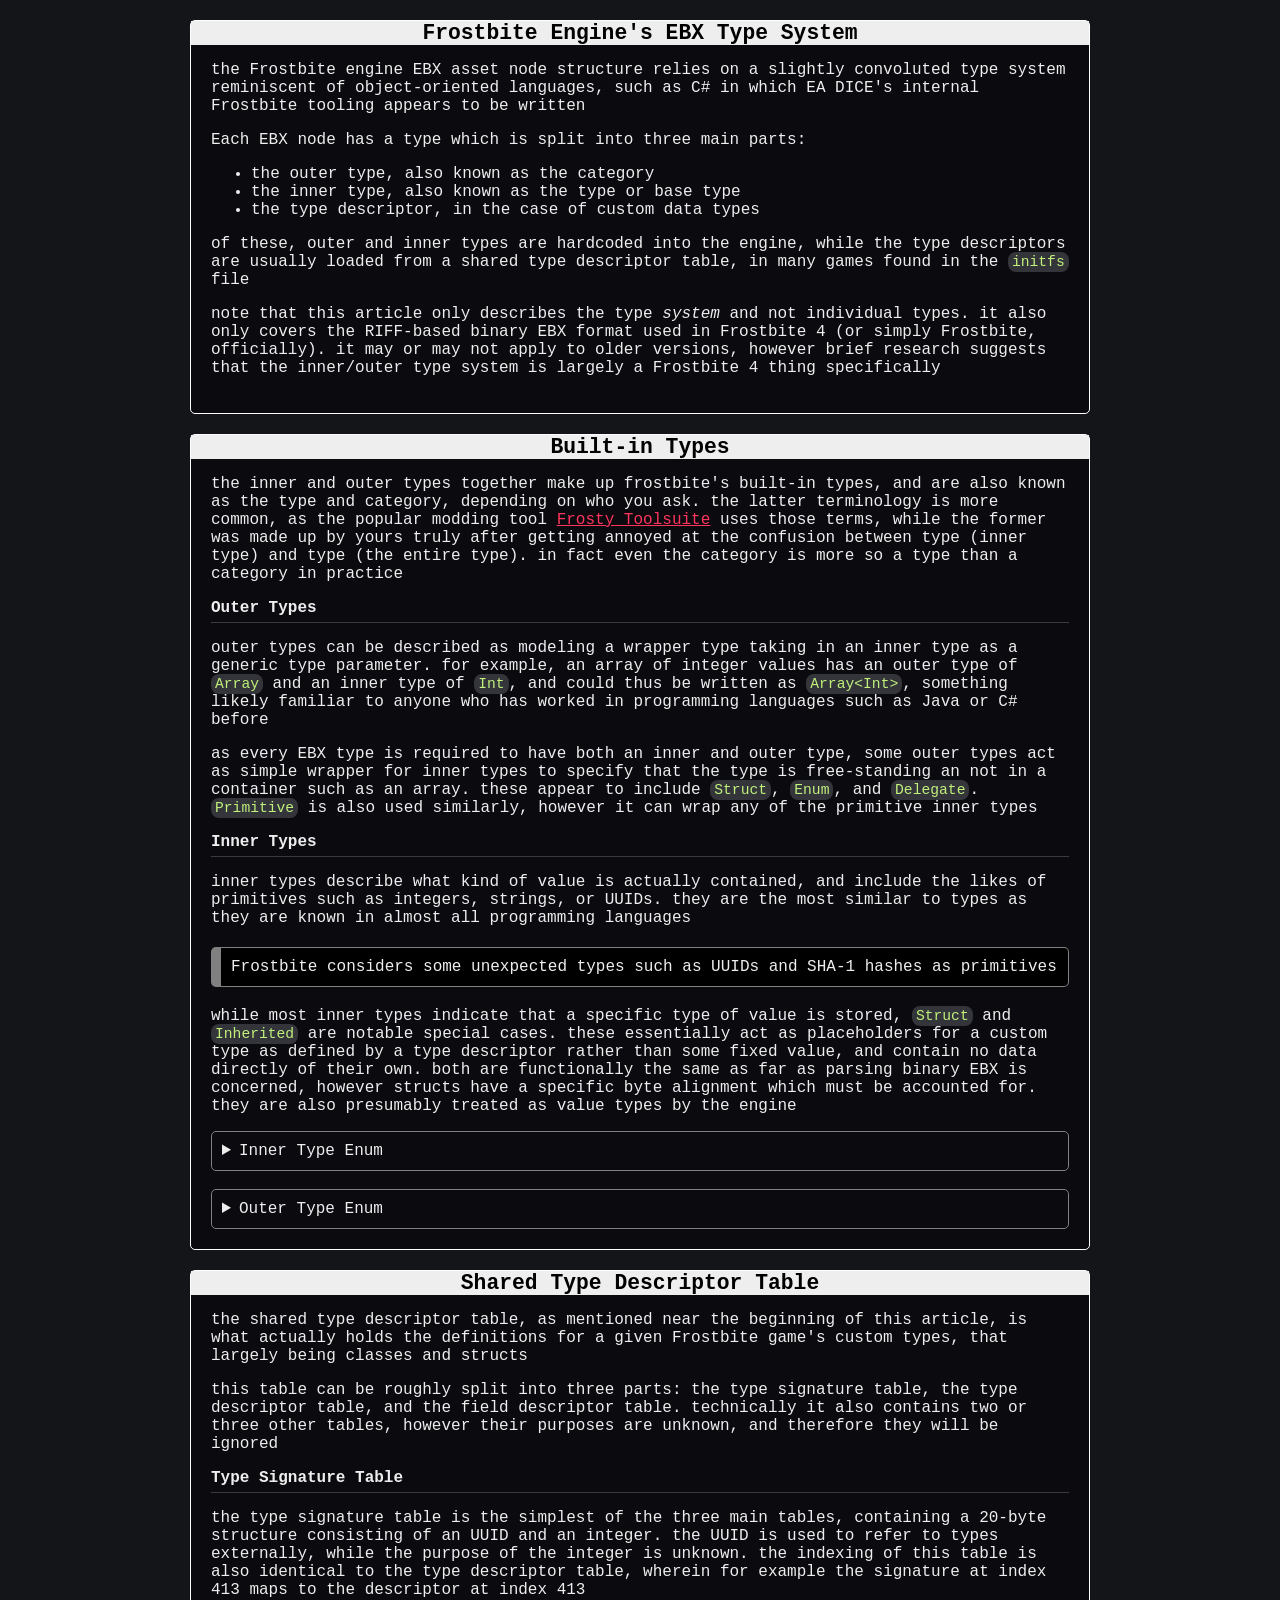
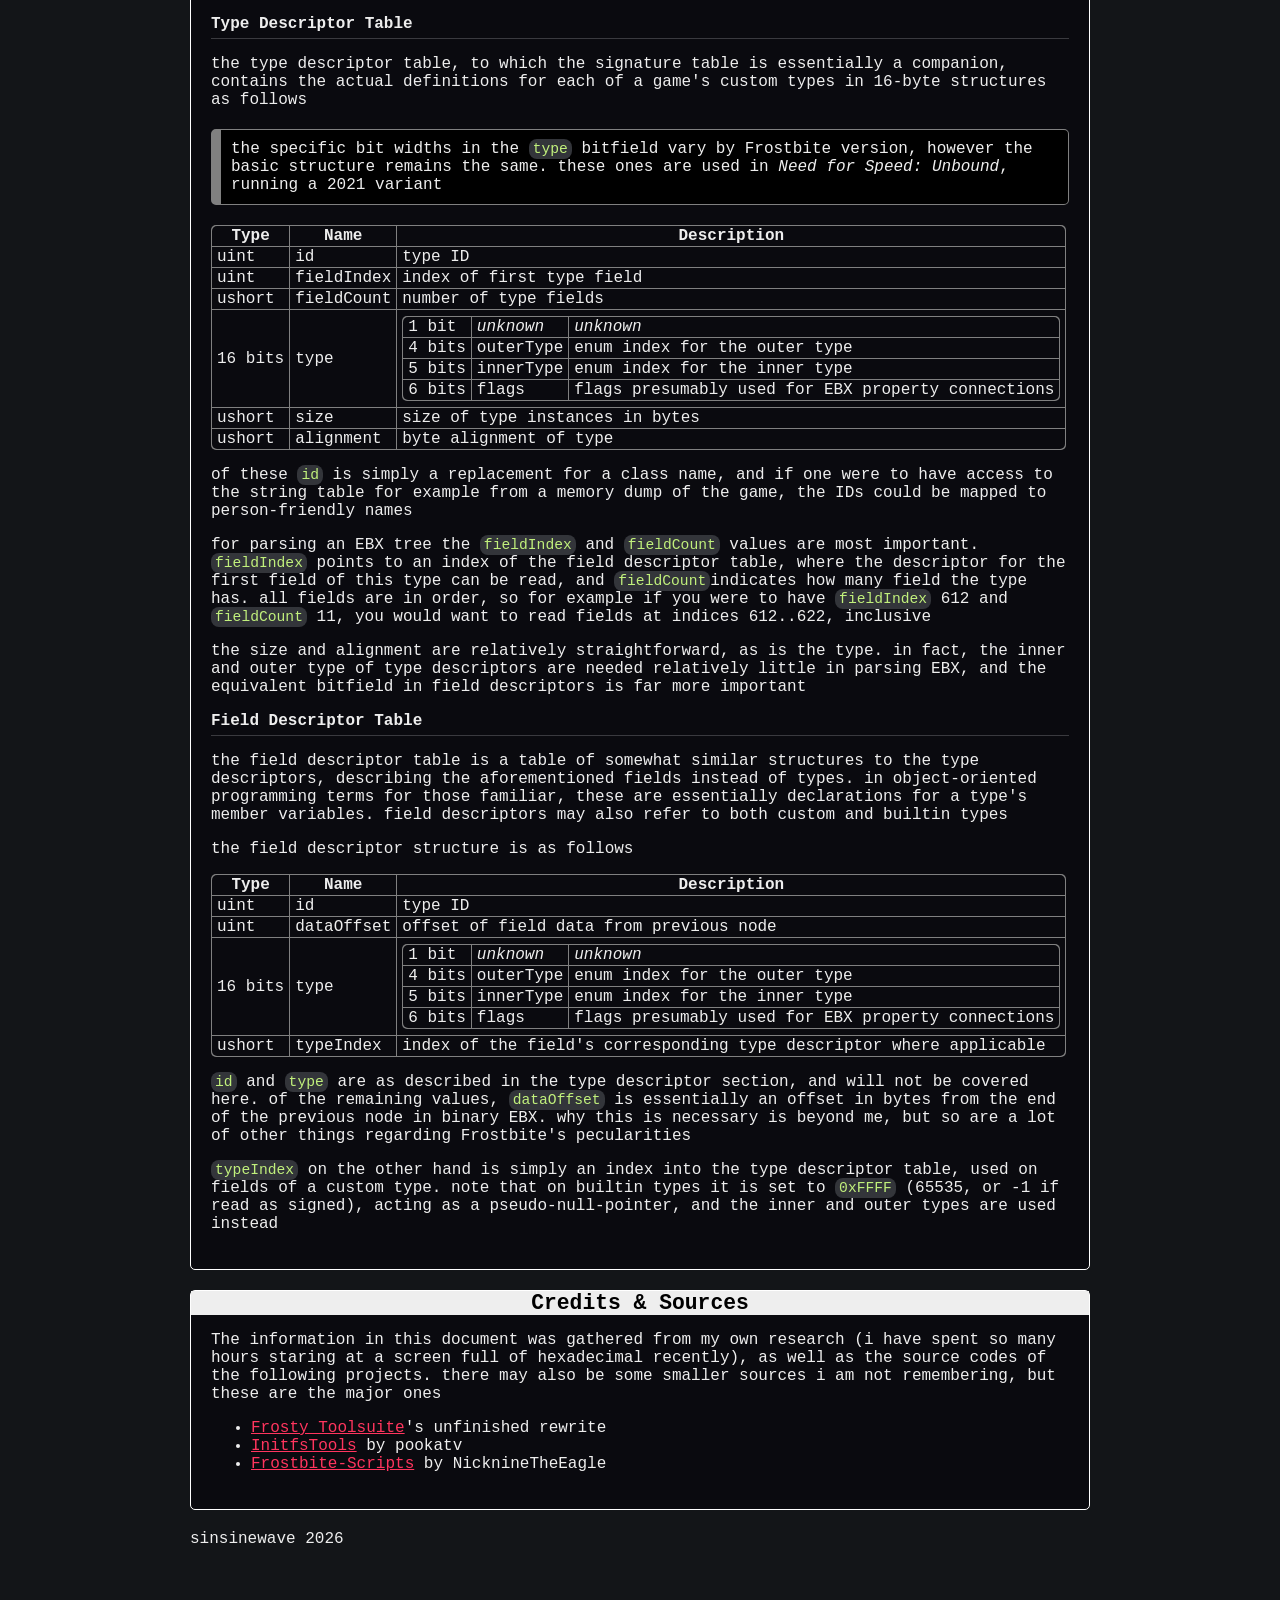
==== types.html @ 664227d4 "EBX type system article" ====
<html>
    <head>
        <link rel="stylesheet" href="style.css">
    </head>
    <body><div id="root">
        <div>
            <h2>Frostbite Engine's EBX Type System</h2>
            <p>
            the Frostbite engine EBX asset node structure relies on a slightly convoluted type system reminiscent of object-oriented languages, such as C# in which EA DICE's internal Frostbite tooling appears to be written
            </p>
            Each EBX node has a type which is split into three main parts:
            <ul>
            <li>the outer type, also known as the category</li>
            <li>the inner type, also known as the type or base type</li>
            <li>the type descriptor, in the case of custom data types</li>
            </ul>
            <p>
            of these, outer and inner types are hardcoded into the engine, while the type descriptors are usually loaded from a shared type descriptor table, in many games found in the <code>initfs</code> file
            </p>
            <p>
            note that this article only describes the type <em>system</em> and not individual types. it also only covers the RIFF-based binary EBX format used in Frostbite 4 (or simply Frostbite, officially). it may or may not apply to older versions, however brief research suggests that the inner/outer type 
            system is largely a Frostbite 4 thing specifically
            </p>
        </div>
        <div>
            <h2>Built-in Types</h2>
            <p>
            the inner and outer types together make up frostbite's built-in types, and are also known as the type and category, depending on who you ask. the latter terminology is more common, as the popular modding tool <a href="https://github.com/HarGabt/FrostyToolsuite/tree/1.0.7">Frosty Toolsuite</a> uses those terms, 
            while the former was made up by yours truly after getting annoyed at the confusion between type (inner type) and type (the entire type). in fact even the category is more so a type than a category in practice
            </p>
            <h3>Outer Types</h3>
            <p>
            outer types can be described as modeling a wrapper type taking in an inner type as a generic type parameter. for example, an array of integer values has an outer type of <code>Array</code> and an inner type of <code>Int</code>, and could thus be written as <code>Array&ltInt&gt</code>,
            something likely familiar to anyone who has worked in programming languages such as Java or C# before
            </p>
            as every EBX type is required to have both an inner and outer type, some outer types act as simple wrapper for inner types to specify that the type is free-standing an not in a container such as an array. these appear to include <code>Struct</code>, <code>Enum</code>, and <code>Delegate</code>. <code>Primitive</code>
            is also used similarly, however it can wrap any of the primitive inner types
            <br>
            <h3>Inner Types</h3>
            <p>
            inner types describe what kind of value is actually contained, and include the likes of primitives such as integers, strings, or UUIDs. they are the most similar to types as they are known in almost all programming languages
            </p>
            <div class="callout">Frostbite considers some unexpected types such as UUIDs and SHA-1 hashes as primitives</div>
            <p>
            while most inner types indicate that a specific type of value is stored, <code>Struct</code> and <code>Inherited</code> are notable special cases. these essentially act as placeholders for a custom type as defined by a type descriptor rather than some fixed value, and contain no data directly of their own.
            both are functionally the same as far as parsing binary EBX is concerned, however structs have a specific byte alignment which must be accounted for. they are also presumably treated as value types by the engine
            </p>
            <details><summary>Inner Type Enum</summary><div>
            <div class="callout">the sizes are for the data stored inline in the EBX structure, for example CString stores a 64-bit integer offset while the string itself is written to a table after the EBX structure itself</div>
            <table>
                <tr><th>Name</th><th>Size</th><th>Alignment</th><th>Description</th></tr>
                <tr>           <td>Inherited</td>  <td><i>varies</i></td>  <td><i>varies</i></td>  <td>custom type, only used in field descriptors</td> </tr>
                <tr>           <td>DBObject</td>   <td><i>unknown</i></td> <td><i>unknown</i></td> <td>dbobject, a structured data format. possibly unused</td> </tr>
                <tr>           <td>Struct</td>     <td><i>varies</i></td>  <td><i>varies</i></td>  <td>struct as found in for example C#</td> </tr>
                <tr> <td rowspan=2>Class</td>      <td><i>varies</i></td>  <td><i>varies</i></td>  <td>type descriptor only, simple class definition</td> </tr>
                <tr>                               <td>8</td>              <td>8</td>              <td>field descriptor only, reference to an EBX instance</td> </tr>
                <tr>           <td>Array</td>      <td><i>unknown</i></td> <td><i>unknown</i></td>  <td>an array, seems to be unused as an inner type in RIFF-based EBX</td> </tr>
                <tr>           <td>FixedArray</td> <td><i>unknown</i></td> <td><i>unknown</i></td> <td>unknown, possibly a fixed-length array?</td> </tr>
                <tr>           <td>String</td>     <td>32</td>             <td>4</td>              <td>32-character fixed length string</td> </tr>
                <tr>           <td>CString</td>    <td>8</td>              <td>8</td>              <td>variable length string</td> </tr>
                <tr>           <td>Enum</td>       <td>4</td>              <td>4</td>              <td>enum entry stored as a 32-bit integer</td> </tr>
                <tr>           <td>FileReference</td> <td>8</td>           <td>8</td>              <td>reference to a file, stored identically to a CString</td> </tr>
                <tr>           <td>Boolean</td>    <td>1</td>              <td>4</td>              <td>simple boolean value</td> </tr>
                <tr>           <td>Byte</td>       <td>1</td>              <td>4</td>              <td>8-bit signed integer</td> </tr>
                <tr>           <td>UByte</td>      <td>1</td>              <td>4</td>              <td>8-bit unsigned integer</td> </tr>
                <tr>           <td>Short</td>      <td>2</td>              <td>4</td>              <td>16-bit signed integer</td> </tr>
                <tr>           <td>UShort</td>     <td>2</td>              <td>4</td>              <td>16-bit unsigned integer</td> </tr>
                <tr>           <td>Int</td>        <td>4</td>              <td>4</td>              <td>32-bit signed integer</td> </tr>
                <tr>           <td>UInt</td>       <td>4</td>              <td>4</td>              <td>32-bit unsigned integer</td> </tr>
                <tr>           <td>Long</td>       <td>8</td>              <td>8</td>              <td>64-bit signed integer</td> </tr>
                <tr>           <td>ULong</td>      <td>8</td>              <td>8</td>              <td>64-bit unsigned integer</td> </tr>
                <tr>           <td>Float</td>      <td>4</td>              <td>4</td>              <td>32-bit IEEE-745 float</td> </tr>
                <tr>           <td>Double</td>     <td>8</td>              <td>8</td>              <td>64-bit IEEE-745 double-precision float</td> </tr>
                <tr>           <td>Uuid</td>       <td>16</td>             <td>4</td>              <td>16-byte UUID</td> </tr>
                <tr>           <td>Sha1</td>       <td>20</td>             <td>4</td>              <td>20-byte SHA-1 hash</td> </tr>
                <tr>           <td>ResourceReference</td> <td>8</td>       <td>8</td>              <td>reference to a resource (a game asset)</td> </tr>
                <tr>           <td>Function</td>   <td><i>unknown</i></td> <td><i>unknown</i></td> <td>unknown, possibly a function pointer of some kind?</td> </tr>
                <tr>           <td>TypeReference</td> <td>8</td>           <td>8</td>              <td>reference to an EBX type</td> </tr>
                <tr>           <td>BoxedValueReference</td> <td>8</td>     <td>8</td>              <td>reference to a boxed value</td> </tr>
                <tr>           <td>Interface</td>  <td><i>unknown</i></td> <td><i>unknown</i></td> <td><i>unknown</i></td> </tr>
                <tr>           <td>Delegate</td>   <td>8</td>              <td>8</td>              <td>same as TypeReference, likely treated differently by the engine however</td> </tr>
            </table>
            </div></details>
            <br>
            <details><summary>Outer Type Enum</summary><div>
            <br>
            <table>
                <tr><th>Name</th><th>Description</th></tr>
                <tr> <td>None</td>      <td>appears to only be used in field descriptors with inner type <code>Inherited</code></td> </tr>
                <tr> <td>Class</td>     <td>wraps both <code>Class</code> and <code>Inherited</code> inner types in field descriptors, only <code>Class</code> in type descriptors</td> </tr>
                <tr> <td>Struct</td>    <td>wraps inner type <code>Struct</code> when not in a container such as an array</td> </tr>
                <tr> <td>Primitive</td> <td>wraps primitives when not in a container such as an array</td> </tr>
                <tr> <td>Array</td>     <td>an array of the inner type</td> </tr>
                <tr> <td>Enum</td>      <td>wraps inner type <code>Enum</code> when not in a container such as an array</td> </tr>
                <tr> <td>Function</td>  <td><i>unknown</i></td> </tr>
                <tr> <td>Interface</td> <td><i>unknown</i></td> </tr>
                <tr> <td>Delegate</td>  <td>wraps inner type <code>Delegate</code> when not in a container such as an array</td> </tr>
            </table>
            </div></details>
        </div>
        <div>
            <h2>Shared Type Descriptor Table</h2>
            <p>
            the shared type descriptor table, as mentioned near the beginning of this article, is what actually holds the definitions for a given Frostbite game's custom types, that largely being classes and structs
            </p>
            <p>
            this table can be roughly split into three parts: the type signature table, the type descriptor table, and the field descriptor table. technically it also contains two or three other tables, however their purposes are unknown, and therefore they will be ignored
            </p>
            <h3>Type Signature Table</h3>
            <p>
            the type signature table is the simplest of the three main tables, containing a 20-byte structure consisting of an UUID and an integer. the UUID is used to refer to types externally, while the purpose of the integer is unknown. the indexing of this table is also identical 
            to the type descriptor table, wherein for example the signature at index 413 maps to the descriptor at index 413
            </p>
            <h3>Type Descriptor Table</h3>
            <p>
            the type descriptor table, to which the signature table is essentially a companion, contains the actual definitions for each of a game's custom types in 16-byte structures as follows
            </p>
            <div class="callout">the specific bit widths in the <code>type</code> bitfield vary by Frostbite version, however the basic structure remains the same. these ones are used in <i>Need for Speed: Unbound</i>, running a 2021 variant</div>
            <div class="round"><table>
                <tr><th>Type</th><th>Name</th><th>Description</th></tr>
                <tr> <td>uint</td>    <td>id</td>         <td>type ID</td> </tr>
                <tr> <td>uint</td>    <td>fieldIndex</td> <td>index of first type field</td> </tr>
                <tr> <td>ushort</td>  <td>fieldCount</td> <td>number of type fields</td> </tr>
                <tr> <td>16 bits</td> <td>type</td>       <td><div class="round"><table>
                    <tr> <td>1 bit</td>  <td><i>unknown</i></td> <td><i>unknown</i></td> </tr>
                    <tr> <td>4 bits</td> <td>outerType</td>      <td>enum index for the outer type</td> </tr>
                    <tr> <td>5 bits</td> <td>innerType</td>      <td>enum index for the inner type</td> </tr>
                    <tr> <td>6 bits</td> <td>flags</td>          <td>flags presumably used for EBX property connections</td> </tr>
                </table></div></td></tr>
                <tr> <td>ushort</td>  <td>size</td>       <td>size of type instances in bytes</td> </tr>
                <tr> <td>ushort</td>  <td>alignment</td>  <td>byte alignment of type</td> </tr>
            </table></div>
            <p>
            of these <code>id</code> is simply a replacement for a class name, and if one were to have access to the string table for example from a memory dump of the game, the IDs could be mapped to person-friendly names
            </p>
            <p>
            for parsing an EBX tree the <code>fieldIndex</code> and <code>fieldCount</code> values are most important. <code>fieldIndex</code> points to an index of the field descriptor table, where the descriptor for the first field of this type can be read, and <code>fieldCount</code>indicates 
            how many field the type has. all fields are in order, so for example if you were to have <code>fieldIndex</code> 612 and <code>fieldCount</code> 11, you would want to read fields at indices 612..622, inclusive
            </p>
            <p>
            the size and alignment are relatively straightforward, as is the type. in fact, the inner and outer type of type descriptors are needed relatively little in parsing EBX, and the equivalent bitfield in field descriptors is far more important
            </p>
            <h3>Field Descriptor Table</h3>
            <p>
            the field descriptor table is a table of somewhat similar structures to the type descriptors, describing the aforementioned fields instead of types. in object-oriented programming terms for those familiar, these are essentially declarations for a type's member variables. field descriptors may
            also refer to both custom and builtin types
            </p>
            <p>
            the field descriptor structure is as follows
            </p>
            <div class="round"><table>
                <tr><th>Type</th><th>Name</th><th>Description</th></tr>
                <tr> <td>uint</td>    <td>id</td>         <td>type ID</td> </tr>
                <tr> <td>uint</td>    <td>dataOffset</td> <td>offset of field data from previous node</td> </tr>
                <tr> <td>16 bits</td> <td>type</td>       <td><div class="round"><table>
                    <tr> <td>1 bit</td>  <td><i>unknown</i></td> <td><i>unknown</i></td> </tr>
                    <tr> <td>4 bits</td> <td>outerType</td>      <td>enum index for the outer type</td> </tr>
                    <tr> <td>5 bits</td> <td>innerType</td>      <td>enum index for the inner type</td> </tr>
                    <tr> <td>6 bits</td> <td>flags</td>          <td>flags presumably used for EBX property connections</td> </tr>
                </table></div></td></tr>
                <tr> <td>ushort</td>  <td>typeIndex</td>  <td>index of the field's corresponding type descriptor where applicable</td> </tr>
            </table></div>
            <p>
            <code>id</code> and <code>type</code> are as described in the type descriptor section, and will not be covered here. of the remaining values, <code>dataOffset</code> is essentially an offset in bytes from the end of the previous node in binary EBX. why this is necessary is beyond me, but 
            so are a lot of other things regarding Frostbite's pecularities
            </p>
            <p>
            <code>typeIndex</code> on the other hand is simply an index into the type descriptor table, used on fields of a custom type. note that on builtin types it is set to <code>0xFFFF</code> (65535, or -1 if read as signed), acting as a pseudo-null-pointer, and the inner and outer types are used instead
            </p>
        </div>
        <div>
            <h2>Credits & Sources</h2>
            <p>
            The information in this document was gathered from my own research (i have spent so many hours staring at a screen full of hexadecimal recently), as well as the source codes of the following projects. there may also be some smaller sources i am not remembering, but these are the major ones
            <ul>
                <li><a href="https://github.com/FrostyToolsuite/FrostyToolsuite">Frosty Toolsuite</a>'s unfinished rewrite</li>
                <li><a href="https://github.com/pookatv/InitfsTools/">InitfsTools</a> by pookatv</li>
                <li><a href="https://github.com/NicknineTheEagle/Frostbite-Scripts">Frostbite-Scripts</a> by NicknineTheEagle</li>
            </ul>
    </div>
    <footer>sinsinewave 2026</footer>
    </body>
</html>
---- style.css ----
html {
    margin:    auto;
    max-width: max-content;
}

* {
    font-family: monospace;
    font-size  : 12pt;
}

body {
    background: #131518;
    color     : #eeeeee;
    text-align: center;
}

#root {
    max-width : 900px;
    text-align: left;

    > div {
        border-radius: 5px;
        border       : 1px solid white;
        margin-top   : 20px;
        margin-bottom: 20px;
        padding      : 20px;
        padding-top  : 0px;
        background   : #0a0a0f;
    }
}

a {
    color: #ff355e;
}

details {
    border-radius : 5px;
    border        : 1px solid grey;
    > summary {
        cursor: pointer;
        padding: 10px;
    }
    transition: all .25s;
    > div {
        padding    : 20px;
        padding-top: 0px;
        border-top : 1px solid grey;
    }
}
details:hover {
    border-color: white;
}

h2 {
    font-size   : 16pt;
    text-align  : center;
    background  : #eeeeee;
    color       : black;
    margin      : 0px;
    margin-left : -20px;
    margin-right: -20px;
}

h3 {
    padding-bottom : 5px;
    border-bottom: 1px solid #3a3a3f;
}

div.callout {
    border-radius : 5px;
    border        : 1px solid grey;
    border-left   : 10px solid grey;
    padding       : 10px;
    margin-top    : 20px;
    margin-bottom : 20px;
    background    : black;
}

table {
    background: grey;
    border-spacing: 1px;
    border-radius: 5px;
    tr:first-child > :first-child { border-top-left-radius:     5px; }
    tr:first-child > :last-child  { border-top-right-radius:    5px; }
    tr:last-child  > :first-child { border-bottom-left-radius:  5px; }
    tr:last-child  > :last-child  { border-bottom-right-radius: 5px; }
    td, th {
        padding-left: 5px;
        padding-right: 5px;
        background: #0a0a0f;
    }
    table {
        margin-top   : 5px;
        margin-bottom: 5px;
    }
}

code {
    background: #33353a;
    color: #c1f07c;
    border-radius: 6pt;
    font-size: 11pt;
    padding: 2px;
    padding-left: 4px;
    padding-right: 4px;
}
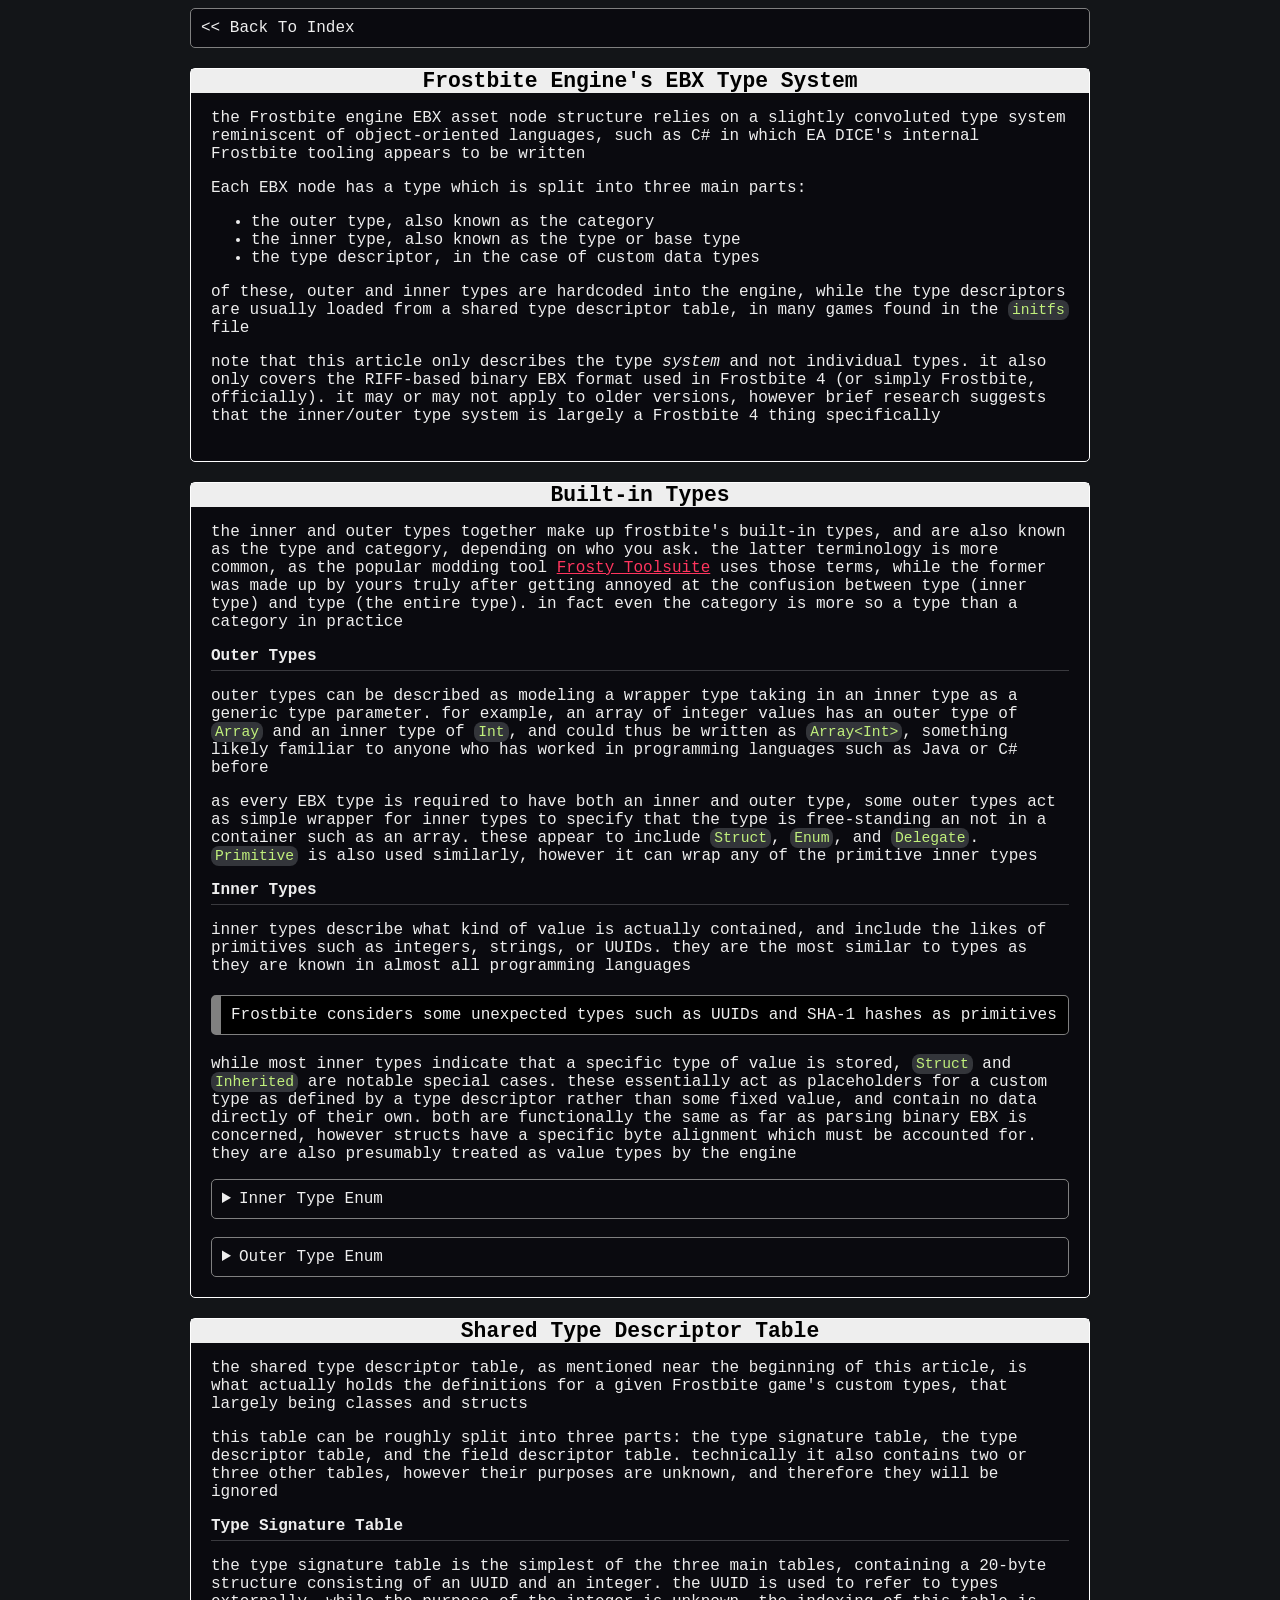
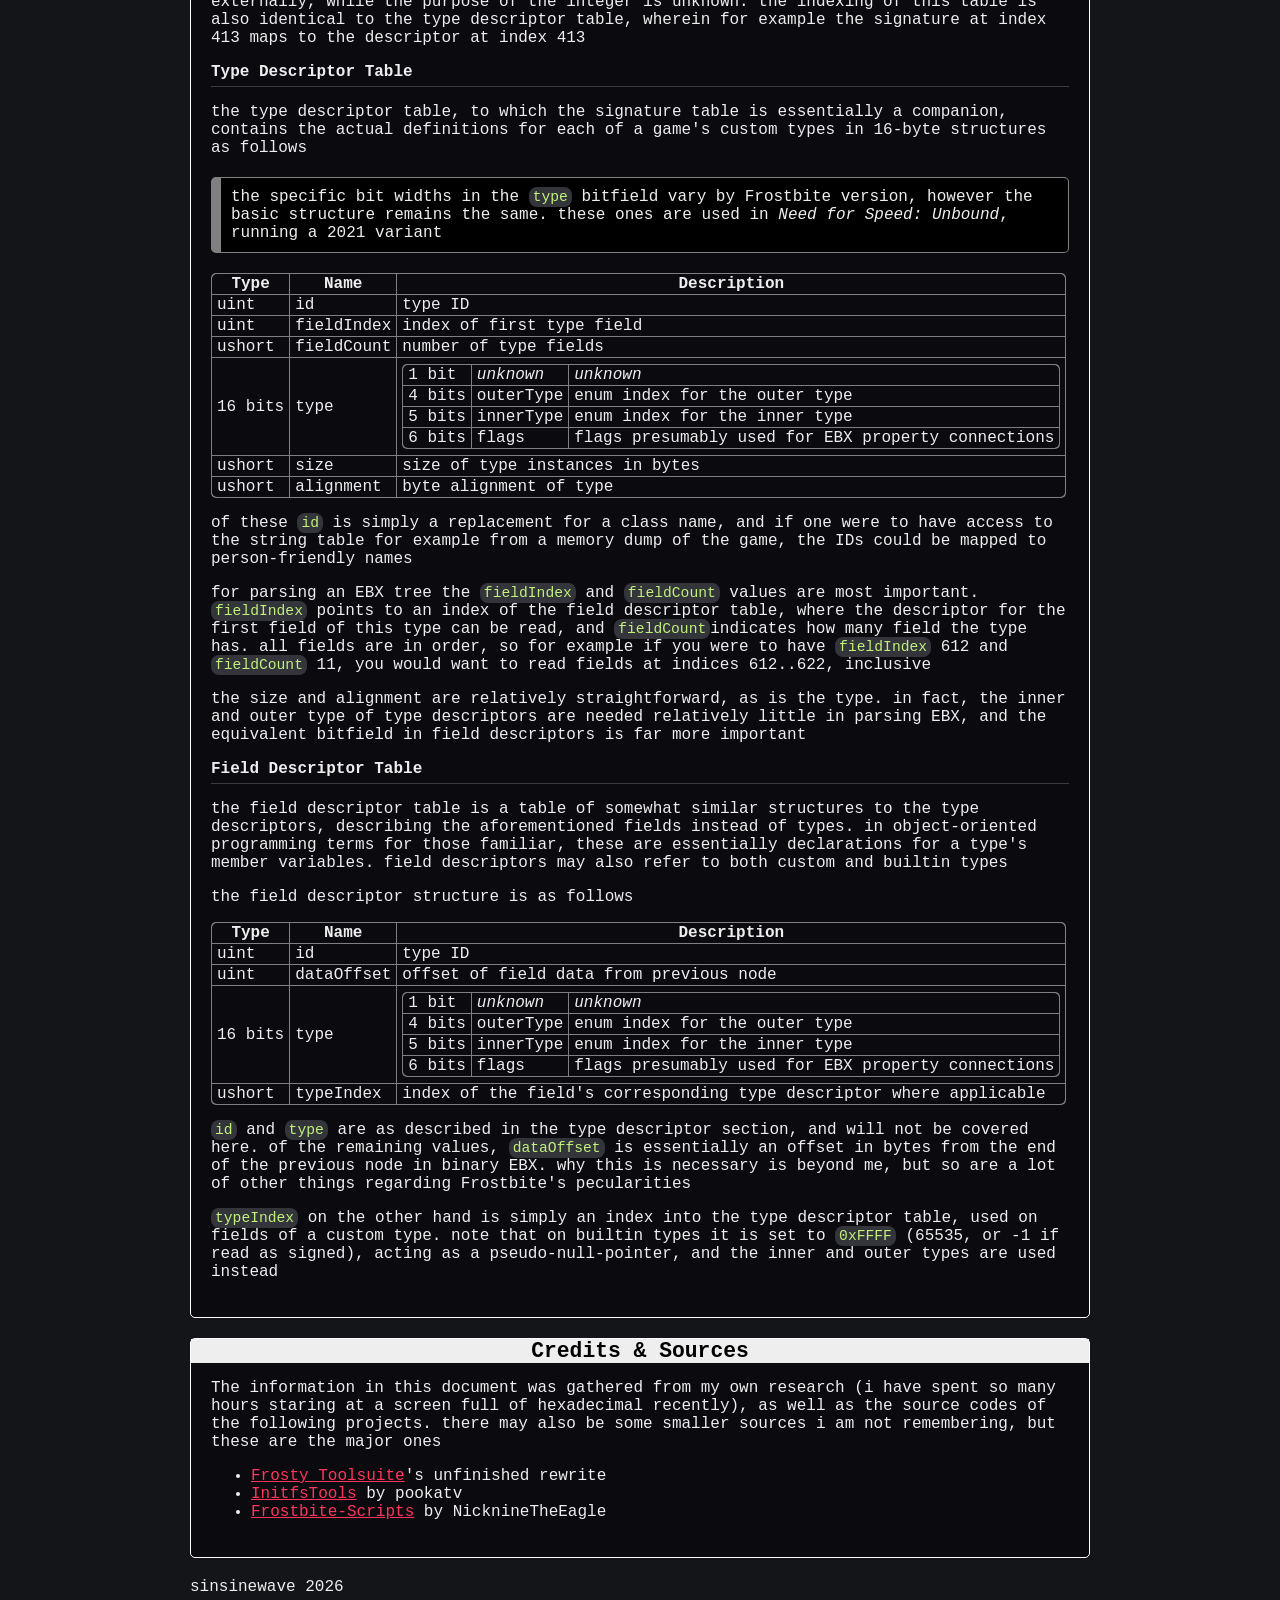
==== commit 4723a7fd: "index page" ====
--- a/types.html
+++ b/types.html
@@ -3,6 +3,7 @@
         <link rel="stylesheet" href="style.css">
     </head>
     <body><div id="root">
+        <a href="/index.html" class="navlink back">Back To Index</a>
         <div>
             <h2>Frostbite Engine's EBX Type System</h2>
             <p>
--- a/style.css
+++ b/style.css
@@ -104,3 +104,24 @@
     padding-left: 4px;
     padding-right: 4px;
 }
+
+.navlink {
+    text-decoration: none;
+    border: 1px solid grey;
+    border-radius: 5px;
+    position: relative;
+    display: block;
+    padding: 10px;
+    color: #eeeeee;
+    transition: all .25s;
+    background: #0a0a0f;
+}
+.navlink:hover {
+    border-color: white;
+}
+.navlink:before {
+    content: ">> ";
+}
+.navlink.back:before {
+    content: "<< ";
+}
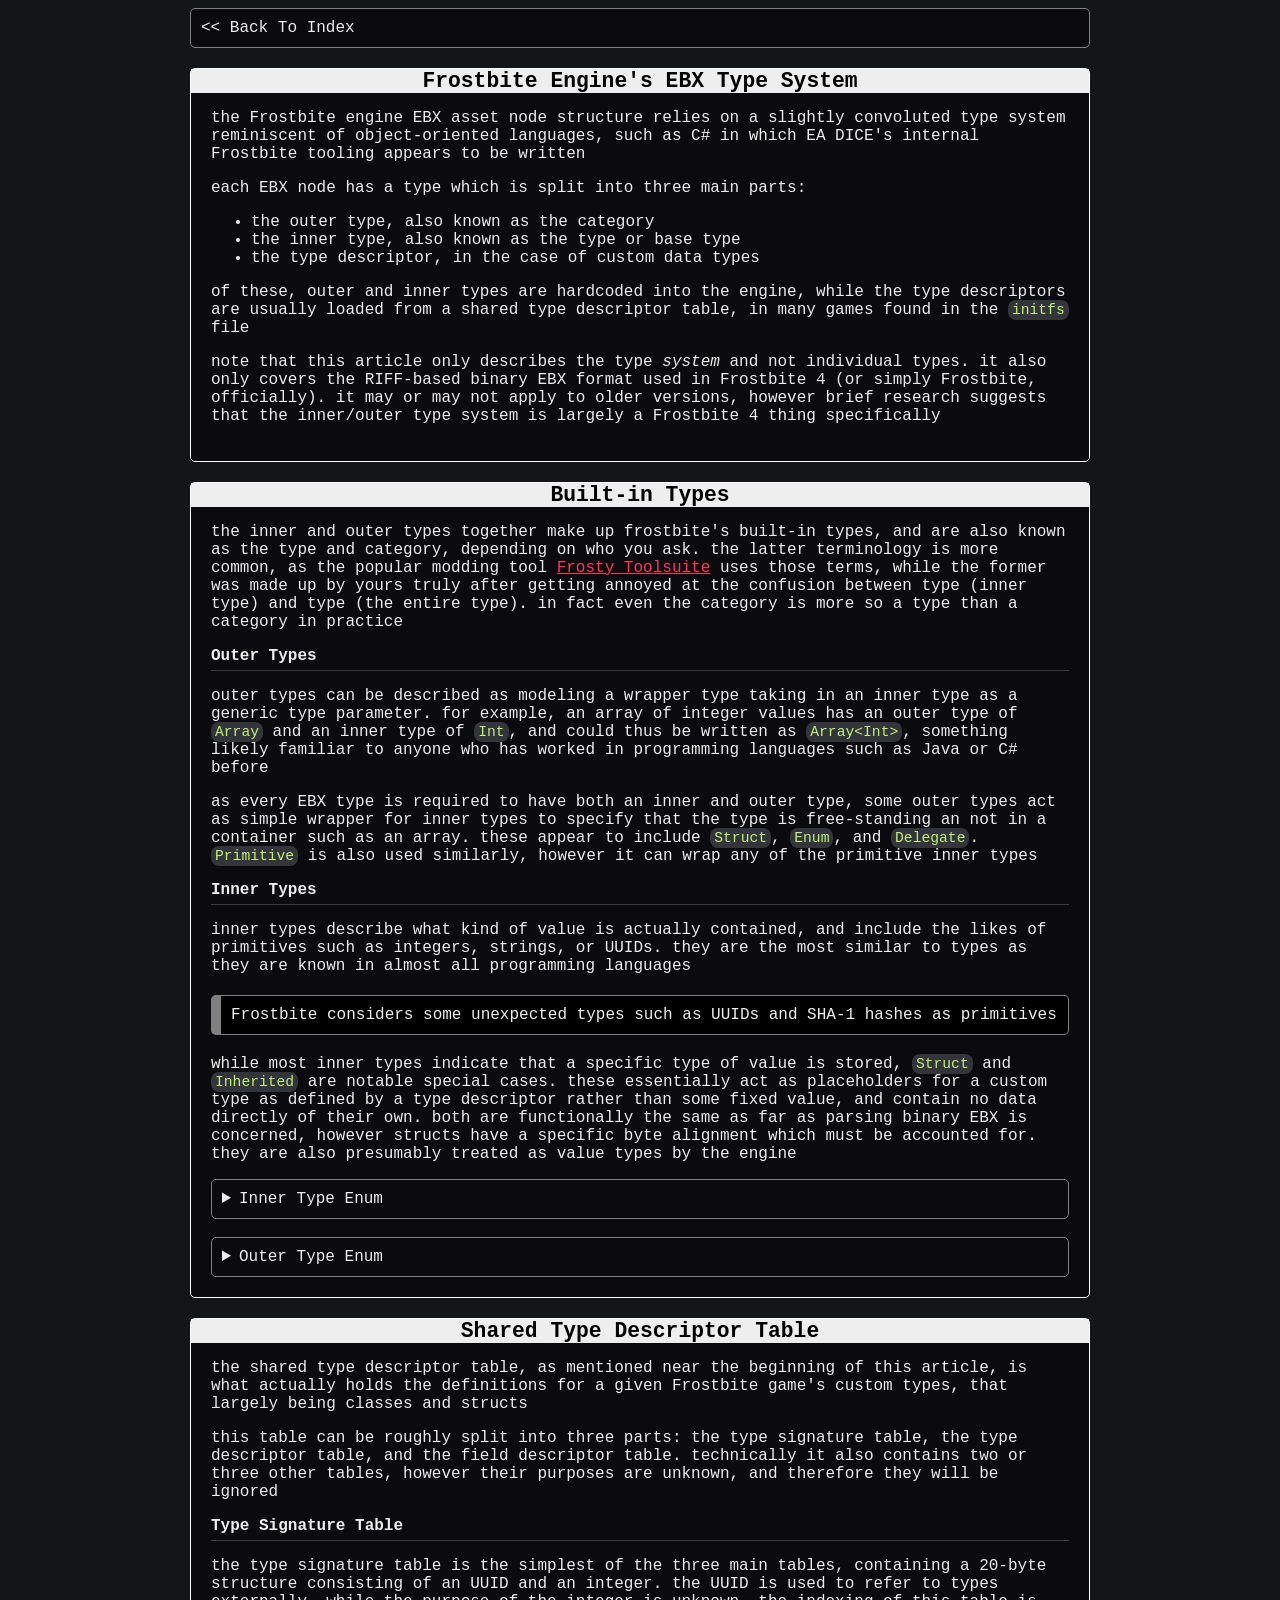
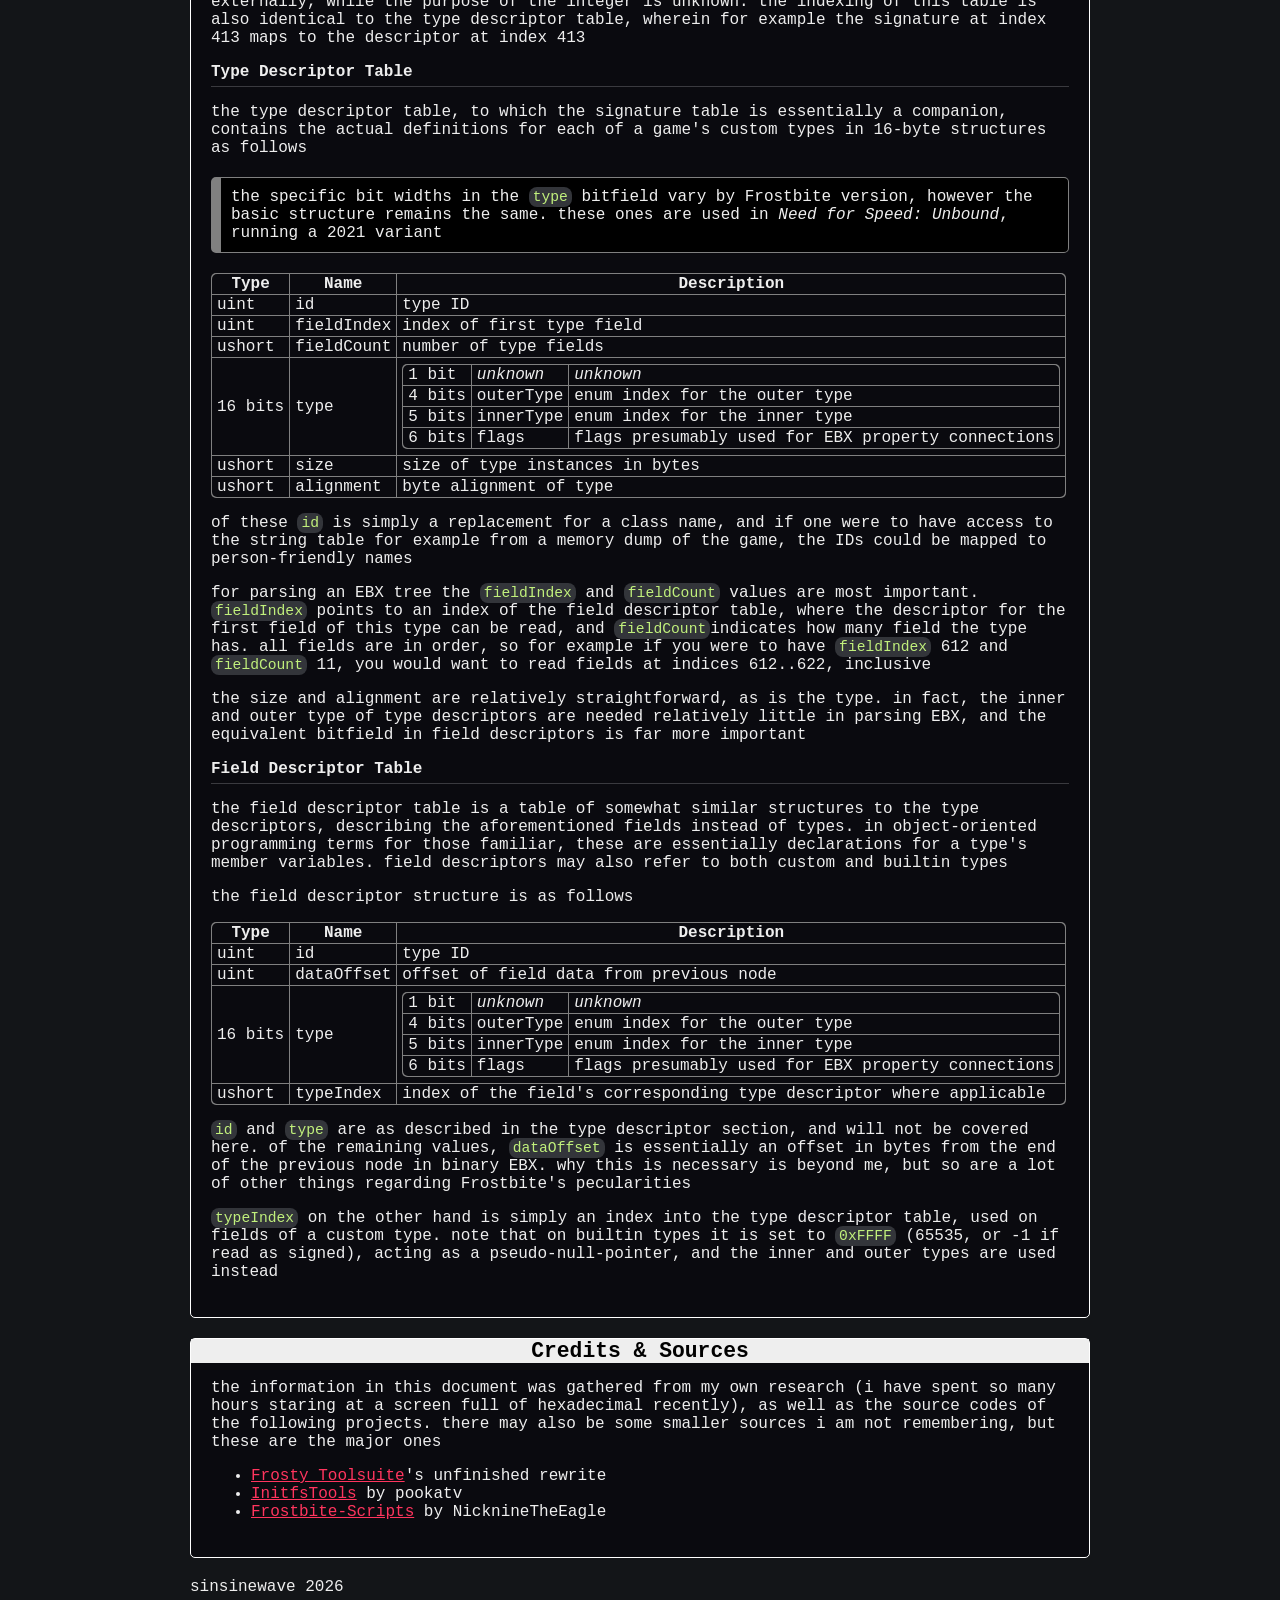
==== commit 71d8d454: "fix typos (for my quirk anyway)" ====
--- a/types.html
+++ b/types.html
@@ -3,13 +3,13 @@
         <link rel="stylesheet" href="style.css">
     </head>
     <body><div id="root">
-        <a href="/index.html" class="navlink back">Back To Index</a>
+        <a href="/frostbite-docs/index.html" class="navlink back">Back To Index</a>
         <div>
             <h2>Frostbite Engine's EBX Type System</h2>
             <p>
             the Frostbite engine EBX asset node structure relies on a slightly convoluted type system reminiscent of object-oriented languages, such as C# in which EA DICE's internal Frostbite tooling appears to be written
             </p>
-            Each EBX node has a type which is split into three main parts:
+            each EBX node has a type which is split into three main parts:
             <ul>
             <li>the outer type, also known as the category</li>
             <li>the inner type, also known as the type or base type</li>
@@ -172,7 +172,7 @@
         <div>
             <h2>Credits & Sources</h2>
             <p>
-            The information in this document was gathered from my own research (i have spent so many hours staring at a screen full of hexadecimal recently), as well as the source codes of the following projects. there may also be some smaller sources i am not remembering, but these are the major ones
+            the information in this document was gathered from my own research (i have spent so many hours staring at a screen full of hexadecimal recently), as well as the source codes of the following projects. there may also be some smaller sources i am not remembering, but these are the major ones
             <ul>
                 <li><a href="https://github.com/FrostyToolsuite/FrostyToolsuite">Frosty Toolsuite</a>'s unfinished rewrite</li>
                 <li><a href="https://github.com/pookatv/InitfsTools/">InitfsTools</a> by pookatv</li>
